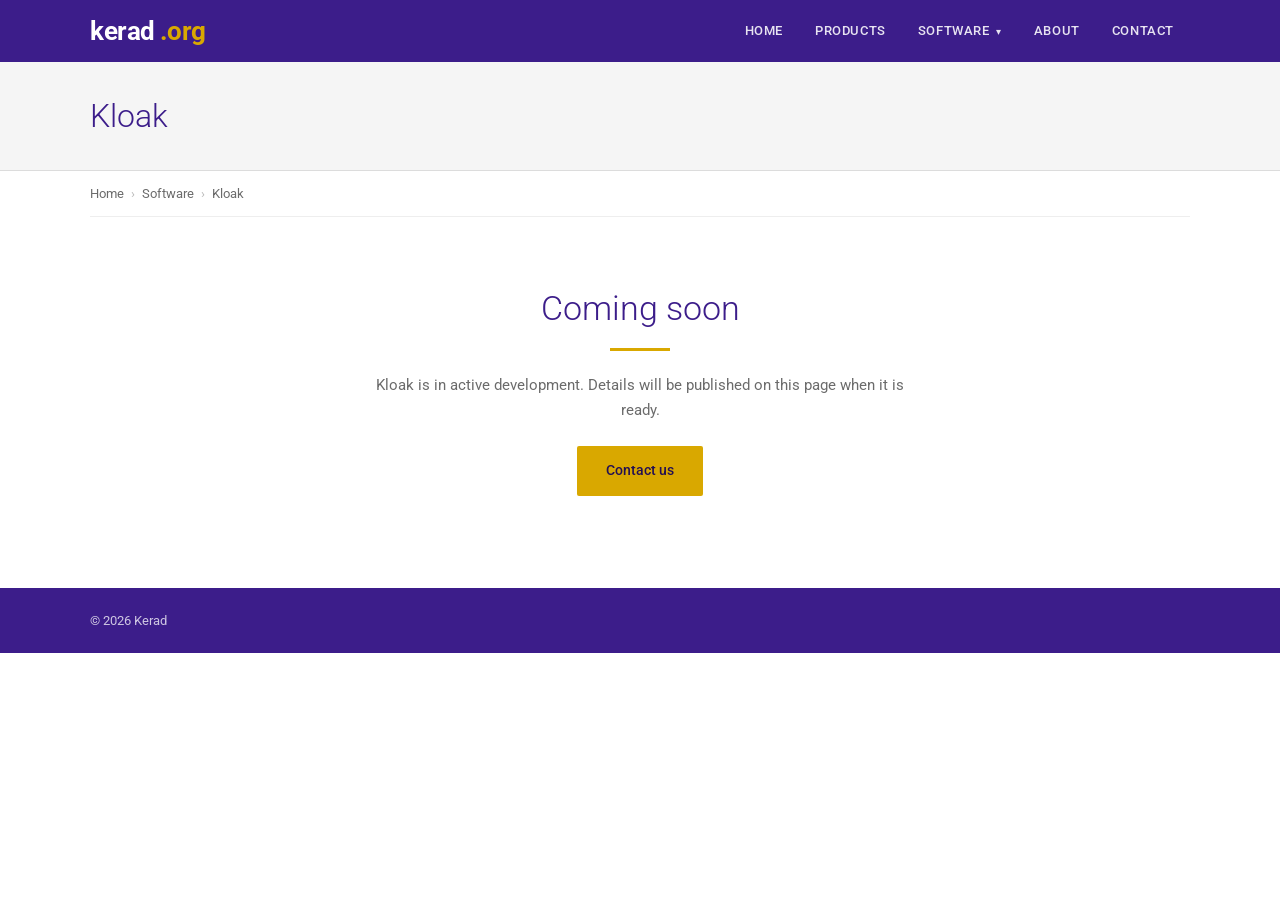
==== kloak/index.html @ a0fcc5a9 "added site files" ====
<!DOCTYPE html>
<html lang="en">
<head>
<meta charset="utf-8">
<meta name="viewport" content="width=device-width, initial-scale=1">
<title>Kloak — Kerad</title>
<meta name="description" content="Kloak is in development at Kerad.">
<link href="https://fonts.googleapis.com/css2?family=Roboto:wght@300;400;500;700&display=swap" rel="stylesheet">
<link rel="stylesheet" href="/style.css">
</head>
<body>

<header class="site-header">
  <div class="container header-inner">
    <a class="logo" href="/"><span class="logo-name">kerad</span><span class="logo-tld">.org</span></a>
    <nav>
      <ul class="nav">
        <li><a href="/">Home</a></li>
        <li><a href="/products.html">Products</a></li>
        <li class="has-dropdown active">
          <span class="nav-link" tabindex="0">Software <span class="caret">&#9662;</span></span>
          <ul class="dropdown-menu">
            <li><a href="/kloak/">Kloak</a></li>
          </ul>
        </li>
        <li><a href="/about.html">About</a></li>
        <li><a href="/contact.html">Contact</a></li>
      </ul>
    </nav>
  </div>
</header>

<div class="page-head">
  <div class="container">
    <h1>Kloak</h1>
  </div>
</div>

<div class="container">
  <div class="breadcrumb">
    <a href="/">Home</a><span class="sep">&rsaquo;</span><a href="/products.html">Software</a><span class="sep">&rsaquo;</span>Kloak
  </div>
</div>

<section class="coming-soon">
  <div class="container">
    <h2>Coming soon</h2>
    <div class="rule"></div>
    <!-- Replace the line below with a real description once Kloak is further along. -->
    <p>Kloak is in active development. Details will be published on this page when it is ready.</p>
    <p style="margin-top:24px;"><a class="btn btn-primary" href="/contact.html">Contact us</a></p>
  </div>
</section>

<footer class="site-footer">
  <div class="container">
    &copy; 2026 Kerad
  </div>
</footer>

</body>
</html>
---- style.css ----
/* ==========================================================================
   kerad.org — stylesheet
   Edit the variables below to change colours site-wide.
   ========================================================================== */

:root {
  --purple:      #3c1d8a;   /* logo background / top bar */
  --purple-dark: #2c1468;   /* nav hover */
  --purple-tint: #f5f2fc;   /* very light purple backgrounds */
  --gold:        #d9a800;   /* accent */
  --gold-dark:   #bf9400;
  --text:        #333333;
  --muted:       #6b6b6b;
  --border:      #dcdcdc;
  --bg-grey:     #f5f5f5;
}

* { box-sizing: border-box; }

html, body { margin: 0; padding: 0; }

body {
  font-family: "Roboto", "Helvetica Neue", Arial, sans-serif;
  font-size: 15px;
  line-height: 1.65;
  color: var(--text);
  background: #ffffff;
  -webkit-font-smoothing: antialiased;
}

a { color: var(--purple); text-decoration: none; }
a:hover { text-decoration: underline; }

h1, h2, h3, h4 {
  margin: 0 0 14px;
  color: #222222;
  font-weight: 400;
  line-height: 1.25;
}
h2 { font-size: 26px; }
h3 { font-size: 18px; font-weight: 500; }
p  { margin: 0 0 16px; }

.container {
  max-width: 1140px;
  margin: 0 auto;
  padding: 0 20px;
}

/* --------------------------------------------------------------------------
   Header + navigation
   -------------------------------------------------------------------------- */

.site-header { background: var(--purple); }

.header-inner {
  display: flex;
  align-items: center;
  justify-content: space-between;
  height: 62px;
}

/* Logo — recreated in text so it always matches the bar behind it */
.logo {
  font-size: 26px;
  font-weight: 700;
  letter-spacing: -0.5px;
  text-decoration: none;
  line-height: 1;
}
.logo:hover { text-decoration: none; }
.logo-name { color: #ffffff; }
.logo-tld  { color: var(--gold); margin-left: 5px; }

.nav {
  list-style: none;
  display: flex;
  margin: 0;
  padding: 0;
}
.nav > li { position: relative; }

.nav > li > a,
.nav > li > .nav-link {
  display: block;
  padding: 0 16px;
  line-height: 62px;
  color: rgba(255, 255, 255, 0.88);
  font-size: 13px;
  font-weight: 500;
  text-transform: uppercase;
  letter-spacing: 0.6px;
  text-decoration: none;
  cursor: pointer;
  transition: background-color 0.15s ease, color 0.15s ease;
}

.nav > li > a:hover,
.nav > li > .nav-link:hover,
.nav > li:focus-within > .nav-link {
  background: var(--purple-dark);
  color: #ffffff;
  text-decoration: none;
}

.nav > li.active > a {
  color: #ffffff;
  box-shadow: inset 0 -3px 0 var(--gold);
}

.caret { font-size: 10px; margin-left: 3px; }

/* Dropdown */
.dropdown-menu {
  position: absolute;
  top: 100%;
  left: 0;
  min-width: 180px;
  margin: 0;
  padding: 4px 0;
  list-style: none;
  background: #ffffff;
  border: 1px solid var(--border);
  box-shadow: 0 2px 4px rgba(0, 0, 0, 0.15);
  display: none;
  z-index: 20;
}
.has-dropdown:hover .dropdown-menu,
.has-dropdown:focus-within .dropdown-menu { display: block; }

.dropdown-menu a {
  display: block;
  padding: 9px 16px;
  color: var(--text);
  font-size: 14px;
  text-decoration: none;
}
.dropdown-menu a:hover {
  background: var(--purple-tint);
  color: var(--purple);
  text-decoration: none;
}

/* --------------------------------------------------------------------------
   Hero (home page only)
   -------------------------------------------------------------------------- */

.hero {
  background: var(--purple);
  color: #ffffff;
  padding: 72px 0 78px;
  border-bottom: 4px solid var(--gold);
}
.hero h1 {
  color: #ffffff;
  font-size: 42px;
  font-weight: 300;
  margin: 0 0 18px;
}
.hero p {
  font-size: 18px;
  font-weight: 300;
  color: rgba(255, 255, 255, 0.85);
  max-width: 640px;
  margin: 0 0 30px;
}

/* --------------------------------------------------------------------------
   Buttons
   -------------------------------------------------------------------------- */

.btn {
  display: inline-block;
  padding: 12px 28px;
  font-size: 14px;
  font-weight: 500;
  border-radius: 2px;
  border: 1px solid transparent;
  cursor: pointer;
  text-decoration: none;
  transition: background-color 0.15s ease, border-color 0.15s ease;
}
.btn:hover { text-decoration: none; }

.btn-primary { background: var(--gold); color: #241052; }
.btn-primary:hover { background: var(--gold-dark); }

.btn-outline {
  background: transparent;
  border-color: rgba(255, 255, 255, 0.55);
  color: #ffffff;
}
.btn-outline:hover { background: rgba(255, 255, 255, 0.12); }

/* --------------------------------------------------------------------------
   Page head (inner pages)
   -------------------------------------------------------------------------- */

.page-head {
  background: var(--bg-grey);
  border-bottom: 1px solid var(--border);
  padding: 34px 0;
}
.page-head h1 {
  color: var(--purple);
  font-size: 32px;
  font-weight: 300;
  margin: 0;
}

.breadcrumb {
  font-size: 13px;
  color: var(--muted);
  padding: 12px 0;
  border-bottom: 1px solid #eeeeee;
}
.breadcrumb a { color: var(--muted); }
.breadcrumb a:hover { color: var(--purple); }
.breadcrumb .sep { margin: 0 7px; color: #bbbbbb; }

/* --------------------------------------------------------------------------
   Sections
   -------------------------------------------------------------------------- */

.section { padding: 54px 0; }
.section-grey {
  background: var(--bg-grey);
  border-top: 1px solid var(--border);
  border-bottom: 1px solid var(--border);
}

.section-title {
  font-size: 26px;
  font-weight: 300;
  color: #222222;
  margin: 0 0 6px;
}
.section-intro {
  color: var(--muted);
  max-width: 680px;
  margin: 0 0 34px;
}

/* Three-column feature row */
.cols {
  display: flex;
  flex-wrap: wrap;
  margin: 0 -14px;
}
.col {
  flex: 1 1 300px;
  padding: 0 14px;
  margin-bottom: 20px;
}

.card {
  border: 1px solid var(--border);
  border-top: 3px solid var(--purple);
  background: #ffffff;
  padding: 24px 22px 20px;
  height: 100%;
}
.card h3 { margin-bottom: 8px; color: var(--purple); }
.card p  { color: var(--muted); margin-bottom: 14px; }

.more { font-size: 14px; font-weight: 500; }
.more .chev { margin-left: 3px; }

/* Status label */
.status {
  display: inline-block;
  font-size: 11px;
  font-weight: 500;
  text-transform: uppercase;
  letter-spacing: 0.7px;
  color: #241052;
  background: var(--gold);
  padding: 3px 9px;
  border-radius: 2px;
  vertical-align: middle;
  margin-left: 8px;
}

/* Product listing row */
.product-row {
  display: flex;
  flex-wrap: wrap;
  border: 1px solid var(--border);
  border-left: 3px solid var(--gold);
  padding: 26px 24px;
  margin-bottom: 18px;
}
.product-row .product-main { flex: 1 1 420px; padding-right: 24px; }
.product-row h3 { margin-bottom: 6px; }
.product-row p  { color: var(--muted); margin-bottom: 0; }
.product-row .product-action {
  flex: 0 0 auto;
  display: flex;
  align-items: center;
  padding-top: 10px;
}

/* --------------------------------------------------------------------------
   Coming soon block
   -------------------------------------------------------------------------- */

.coming-soon {
  text-align: center;
  padding: 70px 20px 76px;
}
.coming-soon h2 {
  font-size: 34px;
  font-weight: 300;
  color: var(--purple);
  margin-bottom: 10px;
}
.coming-soon .rule {
  width: 60px;
  height: 3px;
  background: var(--gold);
  margin: 18px auto 22px;
}
.coming-soon p {
  color: var(--muted);
  max-width: 540px;
  margin: 0 auto 16px;
}

/* --------------------------------------------------------------------------
   Contact
   -------------------------------------------------------------------------- */

.contact-grid {
  display: flex;
  flex-wrap: wrap;
  margin: 0 -18px;
}
.contact-form-col  { flex: 1 1 540px; padding: 0 18px; }
.contact-info-col  { flex: 1 1 280px; padding: 0 18px; }

.form-group { margin-bottom: 16px; }
.form-group label {
  display: block;
  font-size: 13px;
  font-weight: 500;
  color: #444444;
  margin-bottom: 5px;
}
.form-group input,
.form-group textarea {
  width: 100%;
  padding: 9px 11px;
  font-family: inherit;
  font-size: 15px;
  color: var(--text);
  border: 1px solid #c4c4c4;
  border-radius: 2px;
  background: #ffffff;
}
.form-group input:focus,
.form-group textarea:focus {
  outline: none;
  border-color: var(--purple);
}
.form-group textarea { min-height: 150px; resize: vertical; }

.info-box {
  background: var(--purple-tint);
  border: 1px solid #e0d9f3;
  padding: 22px;
}
.info-box h3 { color: var(--purple); margin-bottom: 10px; }
.info-box p  { color: var(--muted); margin-bottom: 10px; }
.info-box .email { font-size: 16px; font-weight: 500; }

/* --------------------------------------------------------------------------
   Footer
   -------------------------------------------------------------------------- */

.site-footer {
  background: var(--purple);
  color: rgba(255, 255, 255, 0.75);
  padding: 22px 0;
  margin-top: 0;
  font-size: 13px;
}

/* --------------------------------------------------------------------------
   Small screens
   -------------------------------------------------------------------------- */

@media (max-width: 860px) {
  .header-inner {
    flex-direction: column;
    height: auto;
    padding-top: 14px;
    padding-bottom: 6px;
  }
  .nav { flex-wrap: wrap; justify-content: center; }
  .nav > li > a,
  .nav > li > .nav-link { line-height: 42px; padding: 0 12px; }

  .dropdown-menu {
    position: static;
    display: block;
    border: none;
    box-shadow: none;
    background: transparent;
    padding: 0 0 6px;
    min-width: 0;
  }
  .dropdown-menu a {
    color: rgba(255, 255, 255, 0.8);
    font-size: 13px;
    padding: 4px 12px;
    text-align: center;
  }
  .dropdown-menu a:hover { background: transparent; color: #ffffff; }

  .hero { padding: 48px 0 52px; }
  .hero h1 { font-size: 32px; }
  .hero p  { font-size: 16px; }

  .product-row .product-main { padding-right: 0; margin-bottom: 14px; }
}
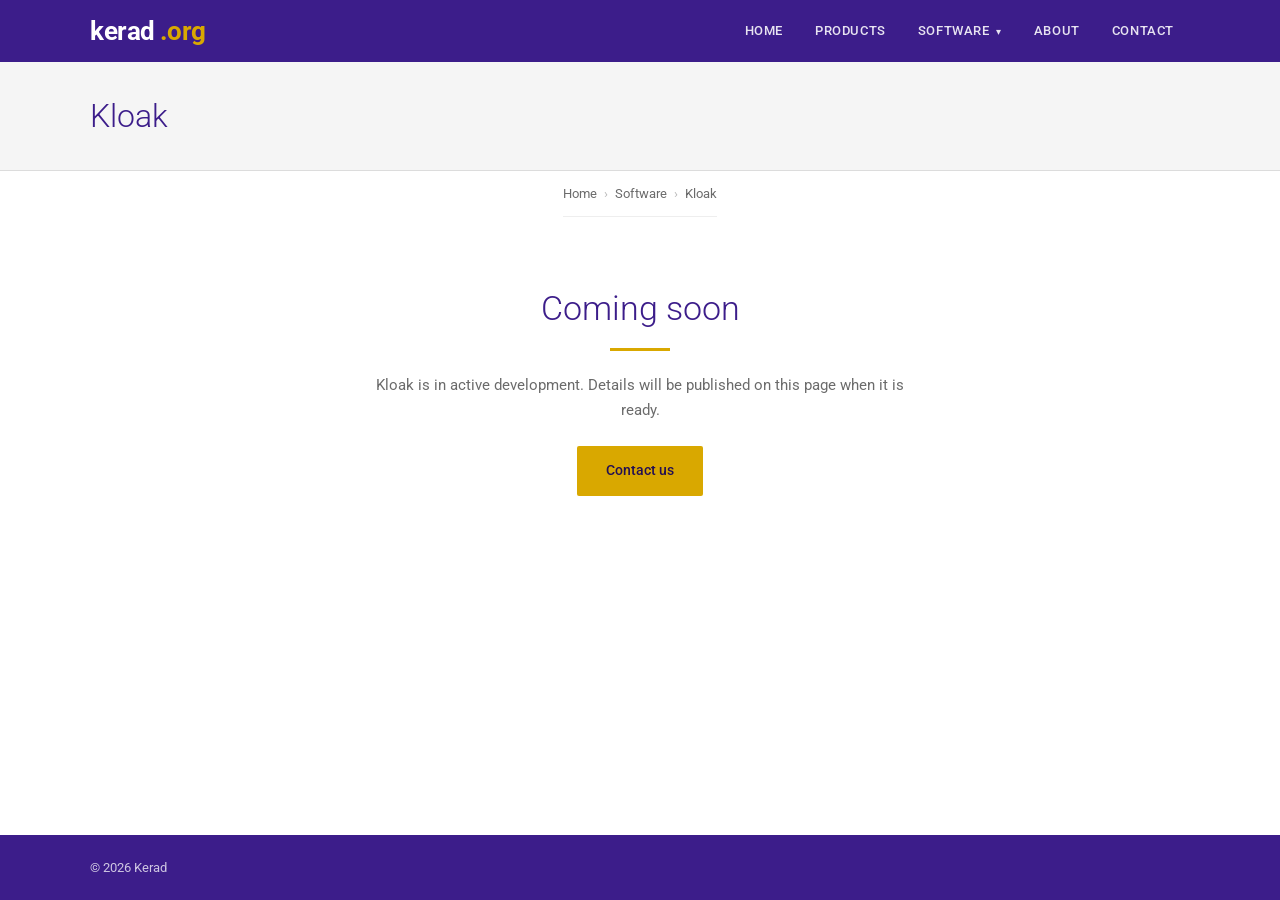
==== commit a90b8b08: "re-upload" ====
--- a/kloak/index.html
+++ b/kloak/index.html
@@ -5,6 +5,10 @@
 <meta name="viewport" content="width=device-width, initial-scale=1">
 <title>Kloak — Kerad</title>
 <meta name="description" content="Kloak is in development at Kerad.">
+<link rel="icon" href="/favicon.ico" sizes="any">
+<link rel="icon" type="image/png" sizes="32x32" href="/favicons/favicon-32x32.png">
+<link rel="icon" type="image/png" sizes="16x16" href="/favicons/favicon-16x16.png">
+<link rel="apple-touch-icon" href="/favicons/apple-touch-icon.png">
 <link href="https://fonts.googleapis.com/css2?family=Roboto:wght@300;400;500;700&display=swap" rel="stylesheet">
 <link rel="stylesheet" href="/style.css">
 </head>
--- a/style.css
+++ b/style.css
@@ -17,9 +17,12 @@
 
 * { box-sizing: border-box; }
 
-html, body { margin: 0; padding: 0; }
+html, body { margin: 0; padding: 0; height: 100%; }
 
 body {
+  display: flex;
+  flex-direction: column;
+  min-height: 100vh;
   font-family: "Roboto", "Helvetica Neue", Arial, sans-serif;
   font-size: 15px;
   line-height: 1.65;
@@ -381,7 +384,7 @@
   background: var(--purple);
   color: rgba(255, 255, 255, 0.75);
   padding: 22px 0;
-  margin-top: 0;
+  margin-top: auto;
   font-size: 13px;
 }
 
